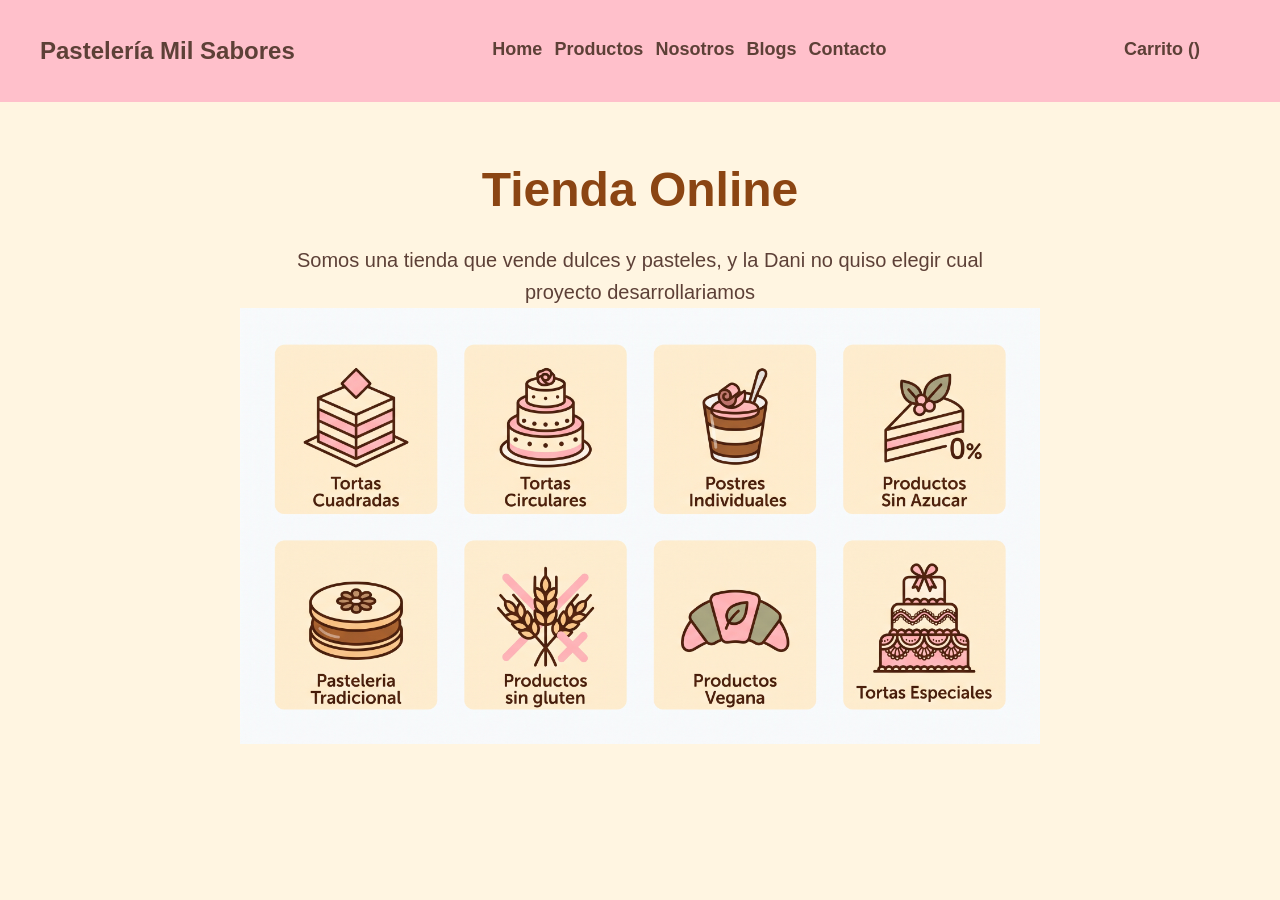
==== Pasteleria/index.html @ 24b3dc01 "Creacion de proyecto Carga de pasteleria index y css" ====
<!DOCTYPE html>
<html lang="en">
<head>
    <meta charset="UTF-8">
    <meta name="viewport" content="width=device-width, initial-scale=1.0">
    <title>Pasteleria Mil Sabores</title>
<link rel="stylesheet" href="./pasteleria.css">
</head>
<body>
    <header id="header">
        <h2> Pastelería Mil Sabores</h1>
        <nav id="navbar">  
            <div class="links">
                <a href="">Home</a>
                <a href="">Productos</a>
                <a href="">Nosotros</a>
                <a href="">Blogs</a>
                <a href="">Contacto</a>
            </div> 
                
        </nav>
        <nav id="navbar">
            <div class="links">
                <a href="">Carrito ()</a>
            </div>  
        </nav>
        
    </header>
    <main>
        <section id="hero">
            <div class="hero">
               <h1>Tienda Online</h1> 
               <p >Somos una tienda que vende dulces y pasteles, y la Dani no quiso elegir cual proyecto desarrollariamos</p>
               <img src="./images/categorias_tortas.jpg" alt="Imagen hecha con mucho amor y cariño">
            </div>
            
        </section>
        
    </main>
    
</body>
</html>
---- Pasteleria/pasteleria.css ----
/* =========================================
   PALETA DE COLORES - PASTELERÍA
   ========================================= */

:root {
    --crema: #FFF5E1;
    --rosa: #FFC0CB;
    --chocolate: #8B4513;
    --marron-oscuro: #5D4037;
    --gris-claro: #B0BEC5;
    --blanco: #FFFFFF;
}

/* ESTILOS GENERALES */
* {
    margin: 0;
    padding: 0;
    box-sizing: border-box;
}

body {
    background-color: var(--crema);
    color: var(--marron-oscuro);
    font-family: Arial, sans-serif;
    line-height: 1.6;
}

/* HEADER */
#header {
    display: flex;
    justify-content: space-between;
    align-items: center;
    padding: 20px 40px;
    background-color: var(--rosa);
    color: var(--marron-oscuro);
}
 
#header h1 {
    color: var(--chocolate);
    font-size: 32px;
}

#header .contact {
    display: flex;
    align-items: center;
    gap: 15px;
}

/* NAVBAR */
#navbar {
    display: flex;
    justify-content: space-between;
    align-items: center;
    padding: 15px 40px;
    background-color: transparent;
    border-bottom: 3px solid var(--rosa);
}

#navbar .logo h4 {
    color: var(--chocolate);
    font-size: 24px;
}

#navbar .links {
    display: flex;
    align-items: center;
    gap: 12px;
}

#navbar .links a {
    color: var(--marron-oscuro);
    text-decoration: none;
    font-size: 18px;
    font-weight: bold;
    transition: 0.3s;
}

#navbar .links a:hover {
    color: var(--chocolate);
}

/* HERO */
.hero {
    min-height: 450px;
    display: flex;
    flex-direction: column;
    justify-content: space-between;
    align-items: center;
    text-align: center;
    padding: 50px 20px;
    background-color: var(--crema);
}

.hero h1 {
    color: var(--chocolate);
    font-size: 48px;
    margin-bottom: 15px;
}

.hero p {
    color: var(--marron-oscuro);
    font-size: 20px;
    max-width: 700px;
}

.hero img{
    width: 800px;
   
    height: auto;

}
        
/* BOTONES */
.btn {
    display: inline-block;
    margin-top: 20px;
    padding: 12px 25px;
    background-color: var(--chocolate);
    color: var(--blanco);
    border: none;
    border-radius: 25px;
    text-decoration: none;
    font-size: 16px;
    font-weight: bold;
    cursor: pointer;
    transition: 0.3s;
}



.btn:hover {
    background-color: var(--rosa);
    color: var(--marron-oscuro);
}

/* PRODUCTOS */
.productos {
    padding: 60px 40px;
    text-align: center;
}

.productos h2 {
    color: var(--chocolate);
    font-size: 36px;
    margin-bottom: 30px;
}

.productos-container {
    display: flex;
    justify-content: center;
    flex-wrap: wrap;
    gap: 30px;
}

/* TARJETAS */
.producto {
    width: 280px;
    background-color: var(--blanco);
    padding: 20px;
    border-radius: 15px;
    box-shadow: 0 4px 10px rgba(93, 64, 55, 0.15);
    transition: 0.3s;
}

.producto:hover {
    transform: translateY(-5px);
    box-shadow: 0 8px 18px rgba(93, 64, 55, 0.25);
}

.producto img {
    width: 100%;
    height: 200px;
    object-fit: cover;
    border-radius: 10px;
}

.producto h3 {
    color: var(--chocolate);
    margin-top: 15px;
    margin-bottom: 10px;
}

.producto p {
    color: var(--marron-oscuro);
}

.producto .precio {
    display: block;
    margin-top: 15px;
    color: var(--chocolate);
    font-size: 20px;
    font-weight: bold;
}

/* NOSOTROS */
.nosotros {
    padding: 60px 40px;
    background-color: var(--rosa);
    text-align: center;
}

.nosotros h2 {
    color: var(--chocolate);
    margin-bottom: 20px;
}

.nosotros p {
    max-width: 800px;
    margin: auto;
    color: var(--marron-oscuro);
}

/* CONTACTO */
.contacto {
    padding: 60px 20px;
    text-align: center;
}

.contacto h2 {
    color: var(--chocolate);
    margin-bottom: 30px;
}

.contacto form {
    max-width: 500px;
    margin: auto;
    display: flex;
    flex-direction: column;
    gap: 15px;
}

.contacto input,
.contacto textarea {
    width: 100%;
    padding: 12px;
    border: 1px solid var(--gris-claro);
    border-radius: 8px;
    font-size: 16px;
}

.contacto input:focus,
.contacto textarea:focus {
    outline: none;
    border-color: var(--rosa);
}

/* FOOTER */
footer {
    background-color: var(--chocolate);
    color: var(--crema);
    padding: 30px;
    text-align: center;
}

footer p {
    margin: 5px 0;
}

footer a {
    color: var(--rosa);
    text-decoration: none;
}

footer a:hover {
    text-decoration: underline;
}

.texto-secundario {
    color: var(--gris-claro);
}

/* RESPONSIVE */
@media (max-width: 768px) {
    #header {
        flex-direction: column;
        gap: 10px;
        text-align: center;
    }

    #navbar {
        flex-direction: column;
        gap: 15px;
    }

    #navbar .links {
        flex-direction: column;
        gap: 10px;
    }

    .hero h1 {
        font-size: 36px;
    }

    .productos-container {
        flex-direction: column;
        align-items: center;
    }
}
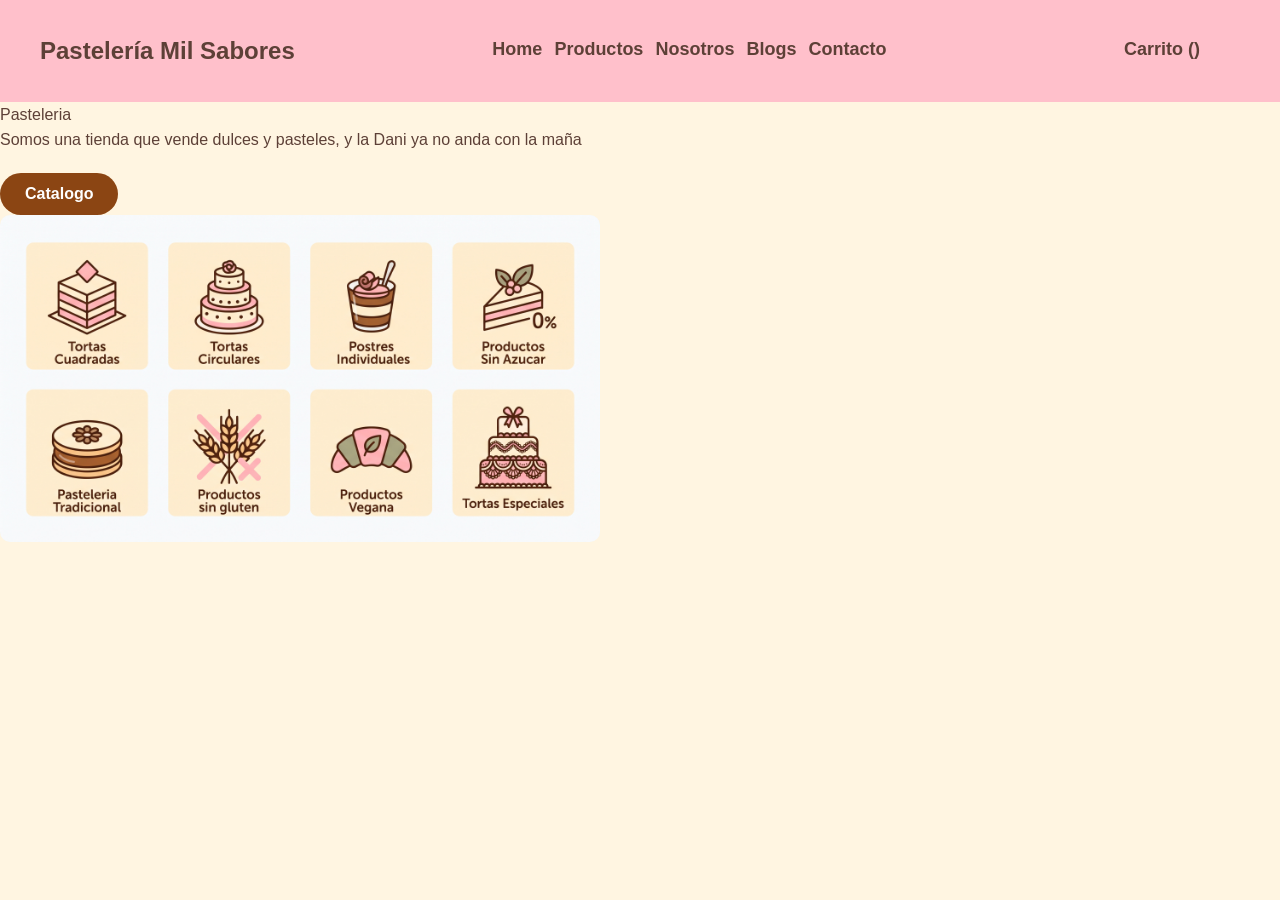
==== commit 815128cf: "adjunto imagenes, agrego nuevas pestañas" ====
--- a/Pasteleria/index.html
+++ b/Pasteleria/index.html
@@ -8,34 +8,45 @@
 </head>
 <body>
     <header id="header">
-        <h2> Pastelería Mil Sabores</h1>
+        <h2> Pastelería Mil Sabores</h2>
         <nav id="navbar">  
             <div class="links">
-                <a href="">Home</a>
-                <a href="">Productos</a>
-                <a href="">Nosotros</a>
-                <a href="">Blogs</a>
-                <a href="">Contacto</a>
+                <a href="index.html">Home</a>
+                <a href="productos.html">Productos</a>
+                <a href="nosotros.html">Nosotros</a>
+                <a href="blogs.html">Blogs</a>
+                <a href="contacto.html">Contacto</a>
             </div> 
                 
         </nav>
         <nav id="navbar">
             <div class="links">
-                <a href="">Carrito ()</a>
+                <a href="carrito.html">Carrito ()</a>
             </div>  
         </nav>
         
     </header>
     <main>
-        <section id="hero">
-            <div class="hero">
-               <h1>Tienda Online</h1> 
-               <p >Somos una tienda que vende dulces y pasteles, y la Dani no quiso elegir cual proyecto desarrollariamos</p>
-               <img src="./images/categorias_tortas.jpg" alt="Imagen hecha con mucho amor y cariño">
+        <section class="container" id="hero">
+            
+            <div class="info">
+
+                <span>Pasteleria</span>
+                <p>Somos una tienda que vende dulces y pasteles, y la Dani ya no anda con la maña</p>
+
+            <div class="action">
+
+             <button type="button" class="btn">Catalogo</button>
+
             </div>
+
             
-        </section>
-        
+
+            </div>
+            <img class="FotoMain" src="./images/categorias_tortas.jpg" alt="Foto Categorias">
+
+   </section>
+
     </main>
     
 </body>
--- a/Pasteleria/pasteleria.css
+++ b/Pasteleria/pasteleria.css
@@ -11,6 +11,7 @@
     --blanco: #FFFFFF;
 }
 
+
 /* ESTILOS GENERALES */
 * {
     margin: 0;
@@ -83,7 +84,7 @@
 .hero {
     min-height: 450px;
     display: flex;
-    flex-direction: column;
+    flex-direction: row;
     justify-content: space-between;
     align-items: center;
     text-align: center;
@@ -91,6 +92,8 @@
     background-color: var(--crema);
 }
 
+
+
 .hero h1 {
     color: var(--chocolate);
     font-size: 48px;
@@ -103,8 +106,18 @@
     max-width: 700px;
 }
 
+#hero img.FotoMain{
+    width: 50%;
+    max-width: 600px;
+    height: auto;
+    order: 2;
+    border-radius: 10px;
+    justify-content: right;
+}
+
 .hero img{
     width: 800px;
+    
    
     height: auto;
 
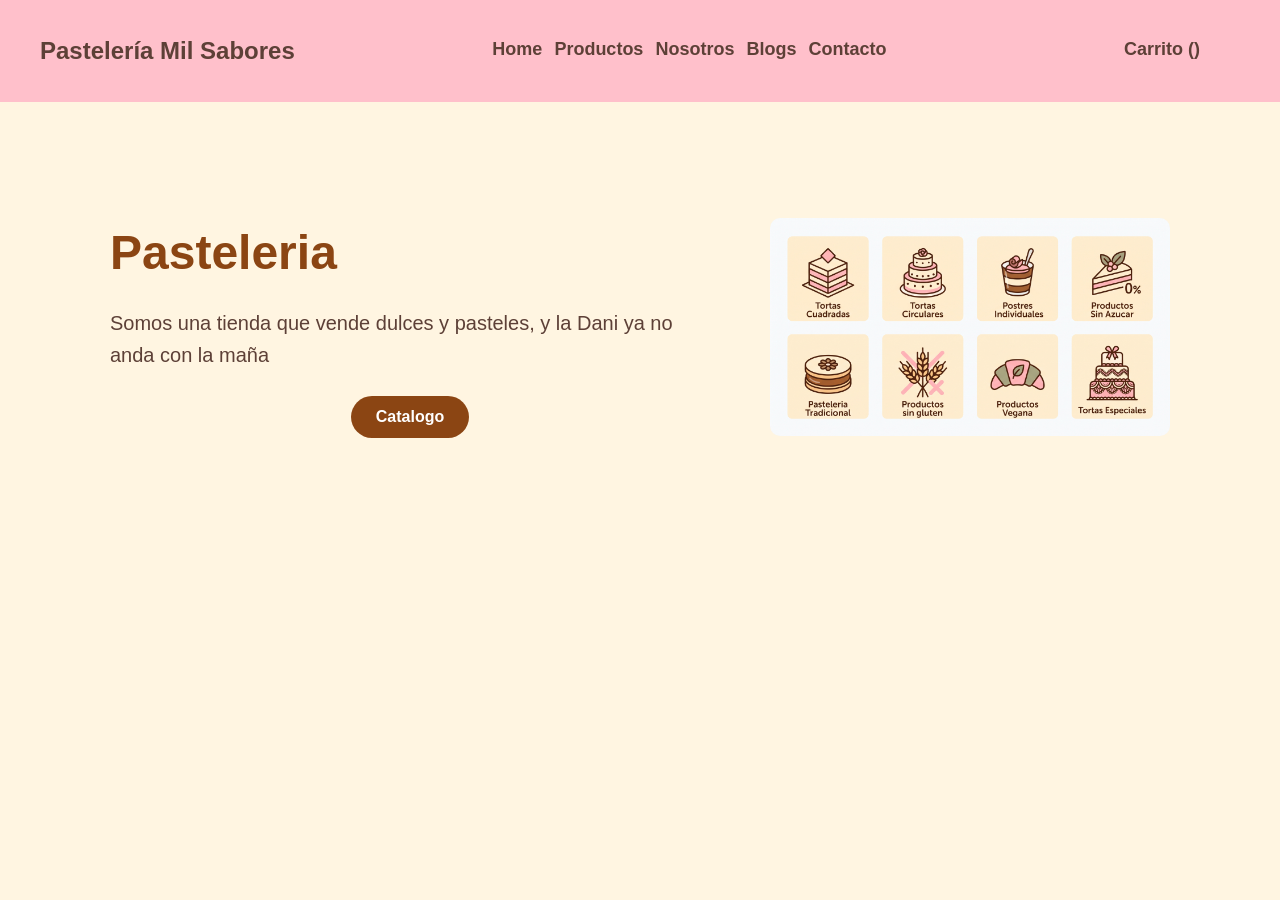
==== commit ceb50031: "Modificacion de Home y Nosotros" ====
--- a/Pasteleria/index.html
+++ b/Pasteleria/index.html
@@ -27,22 +27,17 @@
         
     </header>
     <main>
-        <section class="container" id="hero">
+        <section id="hero">
             
-            <div class="info">
+            <div class="hero-texto">
 
                 <span>Pasteleria</span>
                 <p>Somos una tienda que vende dulces y pasteles, y la Dani ya no anda con la maña</p>
 
-            <div class="action">
-
-             <button type="button" class="btn">Catalogo</button>
+            <button type="button" class="btn">Catalogo</button>
 
             </div>
 
-            
-
-            </div>
             <img class="FotoMain" src="./images/categorias_tortas.jpg" alt="Foto Categorias">
 
    </section>
--- a/Pasteleria/pasteleria.css
+++ b/Pasteleria/pasteleria.css
@@ -81,47 +81,72 @@
 }
 
 /* HERO */
-.hero {
+#hero {
+    width: 100%;
     min-height: 450px;
+
     display: flex;
     flex-direction: row;
-    justify-content: space-between;
-    align-items: center;
-    text-align: center;
-    padding: 50px 20px;
+
+    justify-content: center;
+    align-items: center;
+
+    gap: 60px;
+
+    padding: 50px 40px;
+
     background-color: var(--crema);
 }
 
 
-
-.hero h1 {
-    color: var(--chocolate);
-    font-size: 48px;
-    margin-bottom: 15px;
-}
-
-.hero p {
-    color: var(--marron-oscuro);
-    font-size: 20px;
-    max-width: 700px;
-}
-
-#hero img.FotoMain{
+/* TEXTO DEL HERO */
+
+.hero-texto {
     width: 50%;
     max-width: 600px;
+
+    text-align: left;
+}
+
+
+.hero-texto span {
+    display: block;
+
+    color: var(--chocolate);
+
+    font-size: 48px;
+    font-weight: bold;
+
+    margin-bottom: 15px;
+}
+
+
+.hero-texto p {
+    color: var(--marron-oscuro);
+
+    font-size: 20px;
+    line-height: 1.6;
+
+    margin-bottom: 25px;
+}
+.hero-texto .btn {
+    display: block;
+    margin: 25px auto 0 auto;
+}
+
+/* IMAGEN PRINCIPAL */
+
+.FotoMain {
+    width: 400px;
+    max-width: 40%;
+
     height: auto;
-    order: 2;
+
     border-radius: 10px;
-    justify-content: right;
-}
-
-.hero img{
-    width: 800px;
-    
-   
-    height: auto;
-
-}
+
+    flex-shrink: 0;
+}
+
         
 /* BOTONES */
 .btn {
@@ -205,25 +230,81 @@
     font-weight: bold;
 }
 
-/* NOSOTROS */
 .nosotros {
+    width: 100%;
     padding: 60px 40px;
-    background-color: var(--rosa);
-    text-align: center;
-}
-
-.nosotros h2 {
-    color: var(--chocolate);
+}
+
+.titulo-principal {
+    color: var(--chocolate);
+    font-size: 42px;
+    text-align: center;
+    margin-bottom: 50px;
+}
+
+.info {
+    width: 100%;
+    max-width: 1200px;
+    margin: 0 auto;
+}
+
+.nosotros-contenido {
+    width: 100%;
+
+    display: flex;
+    flex-direction: row;
+    justify-content: space-between;
+    align-items: center;
+
+    gap: 40px;
+
+    margin-bottom: 50px;
+}
+
+.nosotros-texto {
+    flex: 1;
+    text-align: left;
+}
+
+.nosotros-texto h2 {
+    color: var(--chocolate);
+    font-size: 30px;
     margin-bottom: 20px;
 }
 
-.nosotros p {
-    max-width: 800px;
-    margin: auto;
-    color: var(--marron-oscuro);
-}
-
-/* CONTACTO */
+.nosotros-texto h3 {
+    color: var(--chocolate);
+    font-size: 24px;
+    margin-bottom: 15px;
+}
+
+.nosotros-texto p {
+    color: var(--marron-oscuro);
+    font-size: 18px;
+    line-height: 1.6;
+
+    max-width: 700px;
+}
+
+.FotoNosotros {
+    width: 300px;
+    max-width: 35%;
+    height: auto;
+
+    border-radius: 10px;
+    flex-shrink: 0;
+}
+
+.titulo-seccion {
+    color: var(--chocolate);
+    font-size: 32px;
+    text-align: center;
+
+    margin-top: 60px;
+    margin-bottom: 40px;
+}
+
+
 .contacto {
     padding: 60px 20px;
     text-align: center;
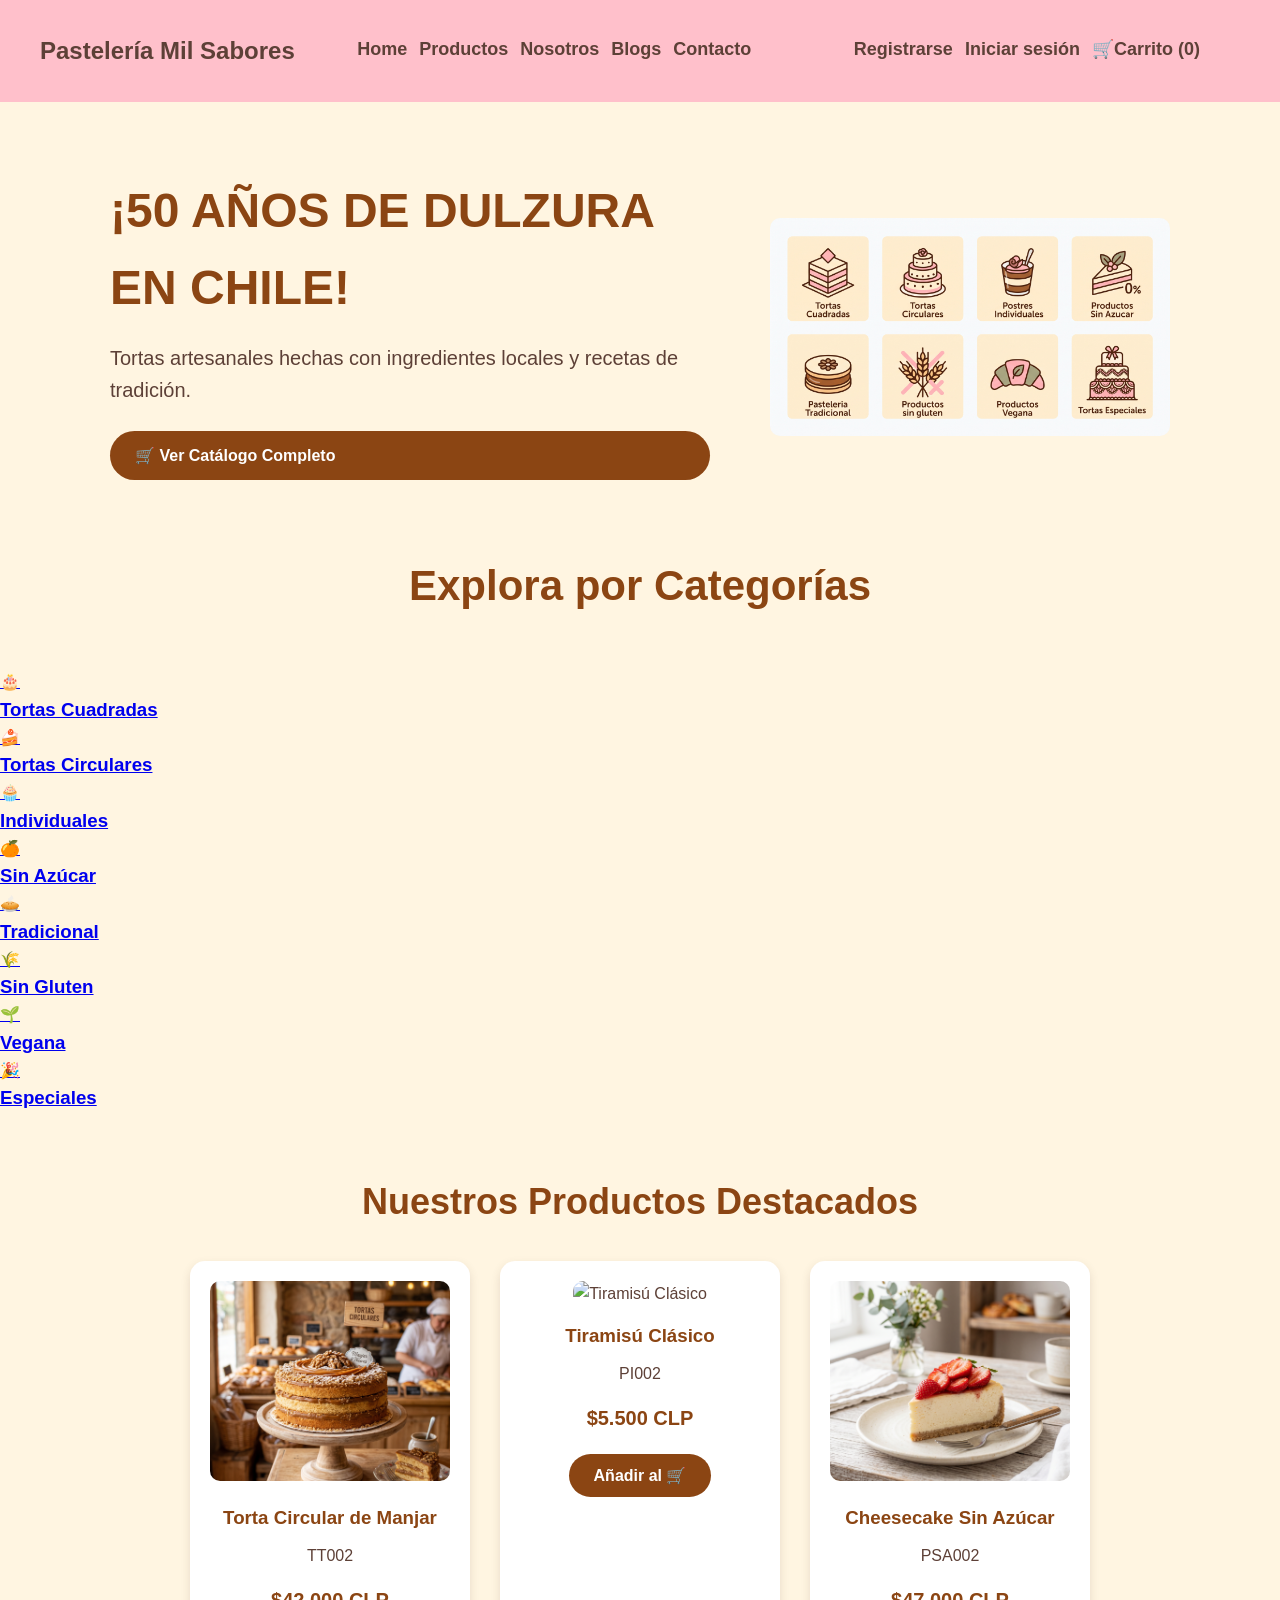
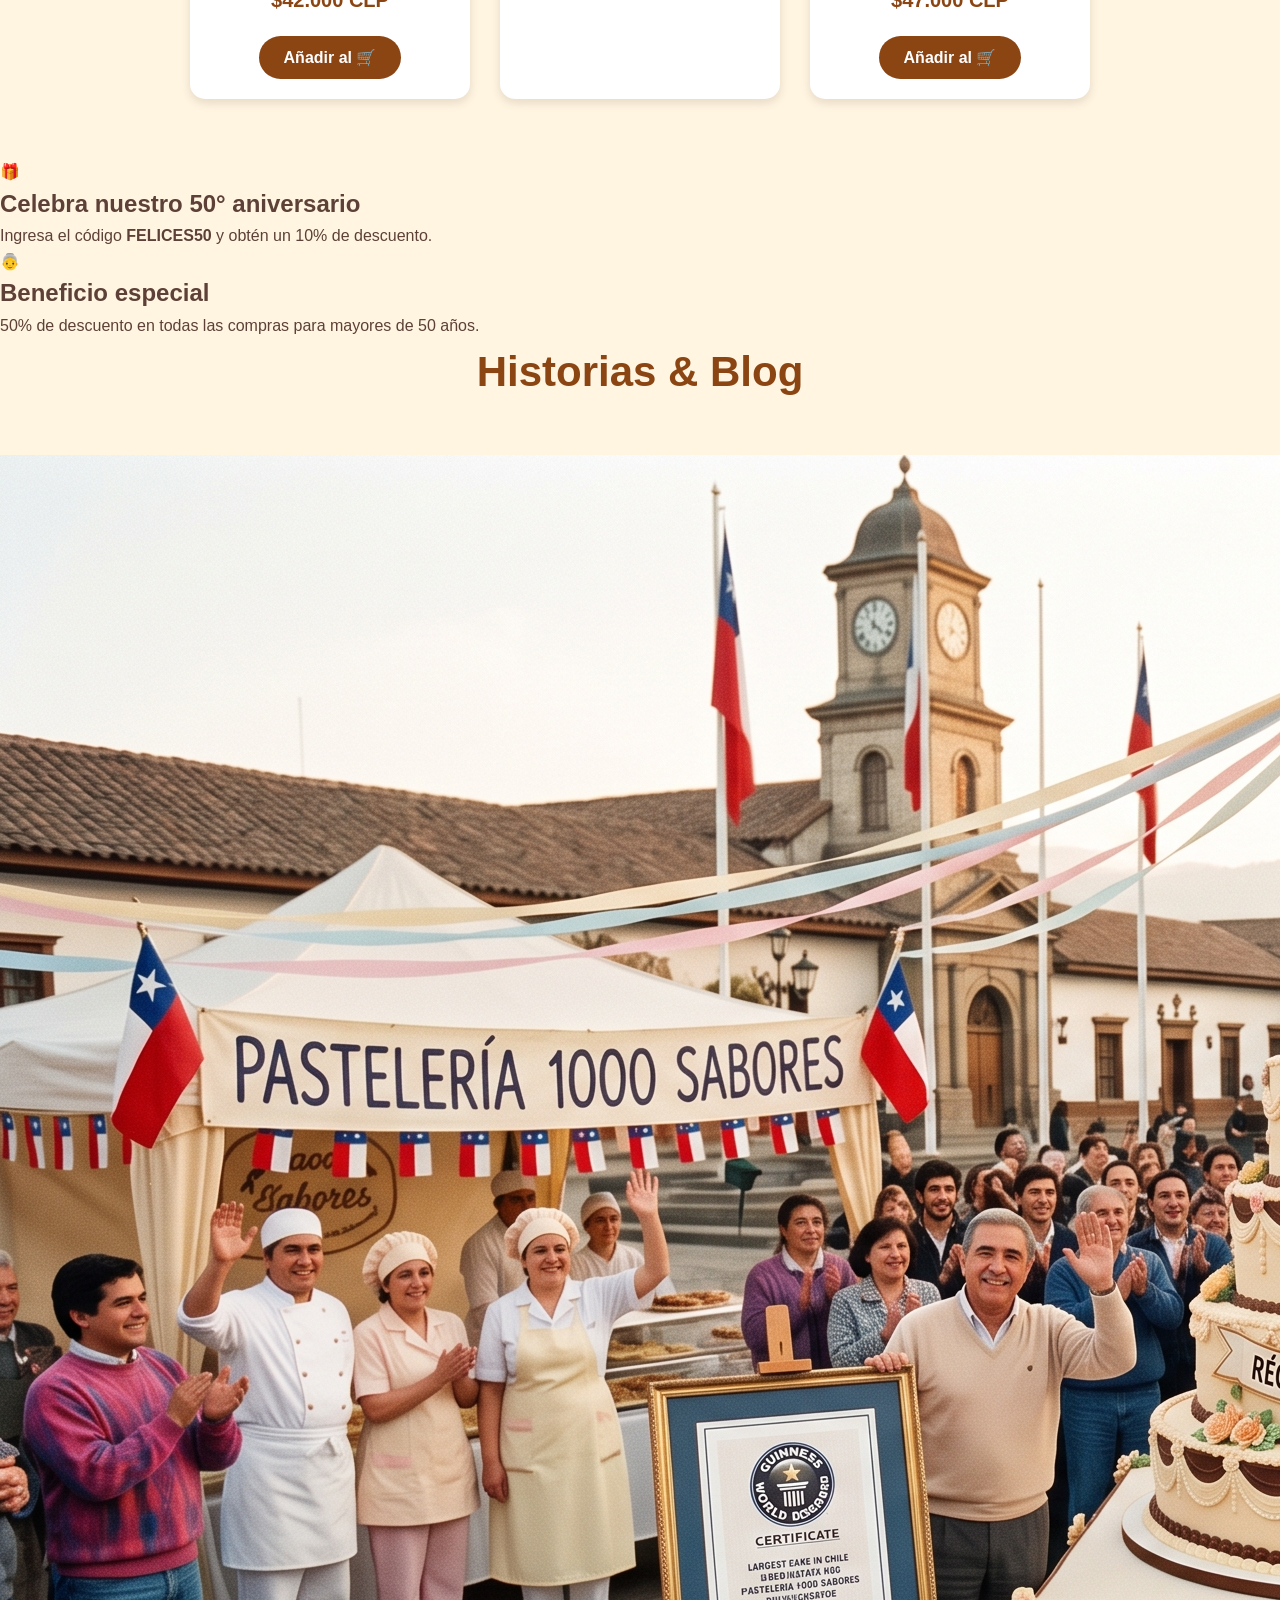
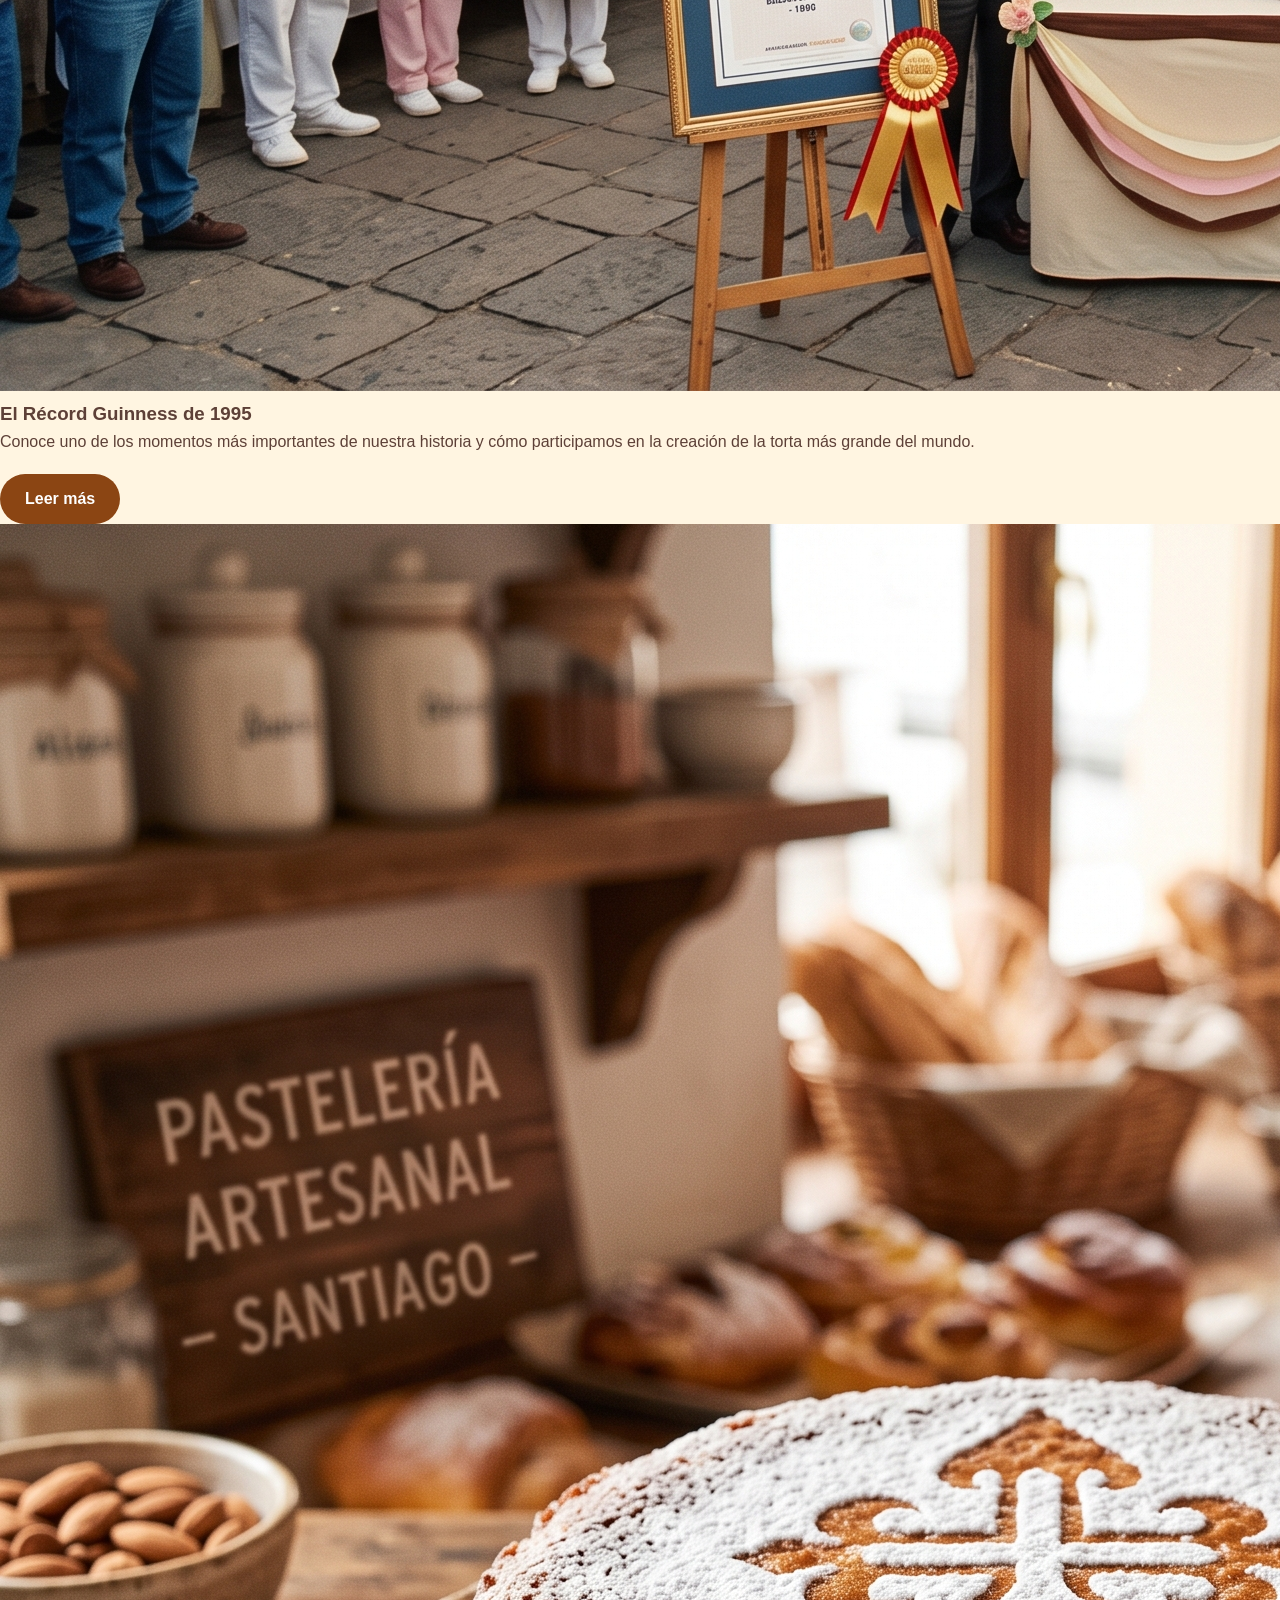
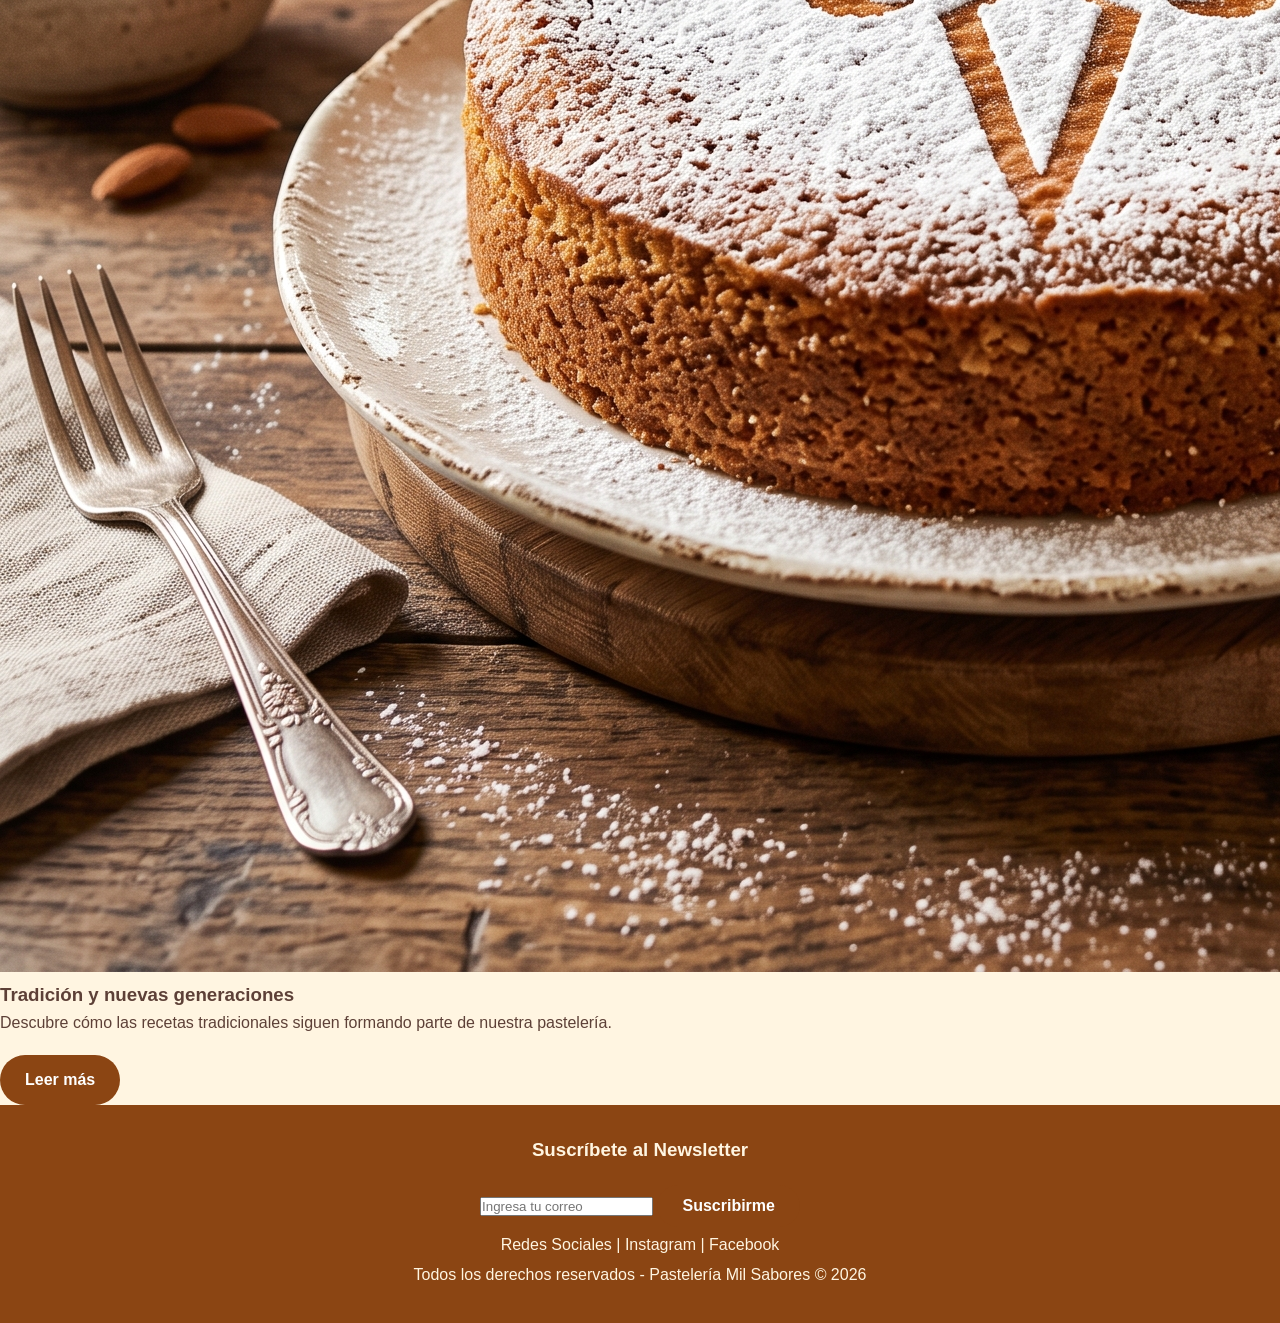
==== commit 6bacf49b: "creacion de pagina login y registro, actualizacion de index y pagina nosotros, creacion de usuario.j" ====
--- a/Pasteleria/index.html
+++ b/Pasteleria/index.html
@@ -1,48 +1,496 @@
-<!DOCTYPE html>
-<html lang="en">
-<head>
-    <meta charset="UTF-8">
-    <meta name="viewport" content="width=device-width, initial-scale=1.0">
-    <title>Pasteleria Mil Sabores</title>
-<link rel="stylesheet" href="./pasteleria.css">
-</head>
-<body>
-    <header id="header">
-        <h2> Pastelería Mil Sabores</h2>
-        <nav id="navbar">  
-            <div class="links">
-                <a href="index.html">Home</a>
-                <a href="productos.html">Productos</a>
-                <a href="nosotros.html">Nosotros</a>
-                <a href="blogs.html">Blogs</a>
-                <a href="contacto.html">Contacto</a>
-            </div> 
-                
-        </nav>
-        <nav id="navbar">
-            <div class="links">
-                <a href="carrito.html">Carrito ()</a>
-            </div>  
-        </nav>
-        
-    </header>
-    <main>
-        <section id="hero">
-            
-            <div class="hero-texto">
-
-                <span>Pasteleria</span>
-                <p>Somos una tienda que vende dulces y pasteles, y la Dani ya no anda con la maña</p>
-
-            <button type="button" class="btn">Catalogo</button>
-
-            </div>
-
-            <img class="FotoMain" src="./images/categorias_tortas.jpg" alt="Foto Categorias">
-
-   </section>
-
-    </main>
-    
-</body>
+<!DOCTYPE html>
+<html lang="es">
+<head>
+    <meta charset="UTF-8">
+    <meta name="viewport" content="width=device-width, initial-scale=1.0">
+    <title>Pasteleria Mil Sabores</title>
+<link rel="stylesheet" href="./pasteleria.css">
+</head>
+<body>
+    
+
+    <!-- =========================================
+         HEADER
+         ========================================= -->
+
+     <header id="header">
+        <h2> Pastelería Mil Sabores</h2>
+        <nav id="navbar">  
+            <div class="links">
+                <a href="index.html">Home</a>
+                <a href="productos.html">Productos</a>
+                <a href="nosotros.html">Nosotros</a>
+                <a href="blogs.html">Blogs</a>
+                <a href="contacto.html">Contacto</a>
+                <a href="admin.html" id="nav-admin" style="display:none;">Admin</a>
+            </div> 
+                
+        </nav>
+        <nav id="navbar">
+            <div class="links">
+                <span id="saludo-usuario" class="saludo-usuario" style="display:none;"></span>
+                <a href="registro.html" id="nav-registro">Registrarse</a>
+                <a href="login.html" id="nav-sesion">Iniciar sesión</a>
+                <a href="carrito.html">
+                    🛒Carrito (<span id="cantidad-carrito">0</span>)
+                </a>
+            </div>  
+        </nav>
+        
+    </header>
+
+
+    <!-- =========================================
+         MAIN
+         ========================================= -->
+
+    <main>
+
+
+        <!-- =====================================
+             HERO
+             ===================================== -->
+
+        <section id="hero">
+
+            <div class="hero-texto">
+
+                <span>
+                    ¡50 AÑOS DE DULZURA EN CHILE!
+                </span>
+
+                <p>
+                    Tortas artesanales hechas con
+                    ingredientes locales y recetas
+                    de tradición.
+                </p>
+
+                <a
+                    href="productos.html"
+                    class="btn"
+                >
+                    🛒 Ver Catálogo Completo
+                </a>
+
+            </div>
+
+
+            <img
+                class="FotoMain"
+                src="./images/categorias_tortas.jpg"
+                alt="Torta artesanal Pastelería Mil Sabores"
+            >
+
+        </section>
+
+
+        <!-- =====================================
+             CATEGORÍAS
+             ===================================== -->
+
+        <section class="categorias">
+
+            <h2 class="titulo-principal">
+                Explora por Categorías
+            </h2>
+
+
+            <div class="categorias-container">
+
+                <a href="productos.html#tortas-cuadradas"
+                   class="categoria">
+
+                    <span>🎂</span>
+
+                    <h3>
+                        Tortas Cuadradas
+                    </h3>
+
+                </a>
+
+
+                <a href="productos.html#tortas-circulares"
+                   class="categoria">
+
+                    <span>🍰</span>
+
+                    <h3>
+                        Tortas Circulares
+                    </h3>
+
+                </a>
+
+
+                <a href="productos.html#individuales"
+                   class="categoria">
+
+                    <span>🧁</span>
+
+                    <h3>
+                        Individuales
+                    </h3>
+
+                </a>
+
+
+                <a href="productos.html#sin-azucar"
+                   class="categoria">
+
+                    <span>🍊</span>
+
+                    <h3>
+                        Sin Azúcar
+                    </h3>
+
+                </a>
+
+
+                <a href="productos.html#tradicional"
+                   class="categoria">
+
+                    <span>🥧</span>
+
+                    <h3>
+                        Tradicional
+                    </h3>
+
+                </a>
+
+
+                <a href="productos.html#sin-gluten"
+                   class="categoria">
+
+                    <span>🌾</span>
+
+                    <h3>
+                        Sin Gluten
+                    </h3>
+
+                </a>
+
+
+                <a href="productos.html#vegana"
+                   class="categoria">
+
+                    <span>🌱</span>
+
+                    <h3>
+                        Vegana
+                    </h3>
+
+                </a>
+
+
+                <a href="productos.html#especiales"
+                   class="categoria">
+
+                    <span>🎉</span>
+
+                    <h3>
+                        Especiales
+                    </h3>
+
+                </a>
+
+            </div>
+
+        </section>
+
+
+        <!-- =====================================
+             PRODUCTOS DESTACADOS
+             ===================================== -->
+
+        <section class="productos destacados">
+
+            <h2 class="titulo-principal">
+                Nuestros Productos Destacados
+            </h2>
+
+
+            <div class="productos-container">
+
+
+                <!-- TORTA MANJAR -->
+
+                <div class="producto">
+
+                    <img
+                        src="./images/Torta_Circular_manjar.jpg"
+                        alt="Torta Circular de Manjar"
+                    >
+
+                    <h3>
+                        Torta Circular de Manjar
+                    </h3>
+
+                    <span class="codigo">
+                        TT002
+                    </span>
+
+                    <span class="precio">
+                        $42.000 CLP
+                    </span>
+
+                    <button class="btn btn-agregar">
+                        Añadir al 🛒
+                    </button>
+
+                </div>
+
+
+                <!-- TIRAMISÚ -->
+
+                <div class="producto">
+
+                    <img
+                        src="./images/Tiramisú_Clásico.jpg"
+                        alt="Tiramisú Clásico"
+                    >
+
+                    <h3>
+                        Tiramisú Clásico
+                    </h3>
+
+                    <span class="codigo">
+                        PI002
+                    </span>
+
+                    <span class="precio">
+                        $5.500 CLP
+                    </span>
+
+                    <button class="btn btn-agregar">
+                        Añadir al 🛒
+                    </button>
+
+                </div>
+
+
+                <!-- CHEESECAKE -->
+
+                <div class="producto">
+
+                    <img
+                        src="./images/Cheesecake_SinAzúcar.jpg"
+                        alt="Cheesecake Sin Azúcar"
+                    >
+
+                    <h3>
+                        Cheesecake Sin Azúcar
+                    </h3>
+
+                    <span class="codigo">
+                        PSA002
+                    </span>
+
+                    <span class="precio">
+                        $47.000 CLP
+                    </span>
+
+                    <button class="btn btn-agregar">
+                        Añadir al 🛒
+                    </button>
+
+                </div>
+
+            </div>
+
+        </section>
+
+
+        <!-- =====================================
+             PROMOCIONES
+             ===================================== -->
+
+        <section class="promociones">
+
+            <div class="promocion">
+
+                <span class="promocion-icono">
+                    🎁
+                </span>
+
+                <div>
+
+                    <h2>
+                        Celebra nuestro 50° aniversario
+                    </h2>
+
+                    <p>
+                        Ingresa el código
+                        <strong>FELICES50</strong>
+                        y obtén un 10% de descuento.
+                    </p>
+
+                </div>
+
+            </div>
+
+
+            <div class="promocion">
+
+                <span class="promocion-icono">
+                    👵
+                </span>
+
+                <div>
+
+                    <h2>
+                        Beneficio especial
+                    </h2>
+
+                    <p>
+                        50% de descuento en todas las
+                        compras para mayores de 50 años.
+                    </p>
+
+                </div>
+
+            </div>
+
+        </section>
+
+
+        <!-- =====================================
+             BLOG
+             ===================================== -->
+
+        <section class="blog-inicio">
+
+            <h2 class="titulo-principal">
+                Historias & Blog
+            </h2>
+
+
+            <div class="blog-container">
+
+
+                <article class="blog-card">
+
+                    <img
+                        src="./images/historia.jpg"
+                        alt="Historia Pastelería Mil Sabores"
+                    >
+
+                    <div class="blog-texto">
+
+                        <h3>
+                            El Récord Guinness de 1995
+                        </h3>
+
+                        <p>
+                            Conoce uno de los momentos
+                            más importantes de nuestra
+                            historia y cómo participamos
+                            en la creación de la torta
+                            más grande del mundo.
+                        </p>
+
+                        <a
+                            href="blogs.html"
+                            class="btn"
+                        >
+                            Leer más
+                        </a>
+
+                    </div>
+
+                </article>
+
+
+                <article class="blog-card">
+
+                    <img
+                        src="./images/Tarta_Santiago.jpg"
+                        alt="Recetas tradicionales"
+                    >
+
+                    <div class="blog-texto">
+
+                        <h3>
+                            Tradición y nuevas generaciones
+                        </h3>
+
+                        <p>
+                            Descubre cómo las recetas
+                            tradicionales siguen formando
+                            parte de nuestra pastelería.
+                        </p>
+
+                        <a
+                            href="blogs.html"
+                            class="btn"
+                        >
+                            Leer más
+                        </a>
+
+                    </div>
+
+                </article>
+
+            </div>
+
+        </section>
+
+    </main>
+
+
+    <!-- =========================================
+         FOOTER
+         ========================================= -->
+
+    <footer>
+
+        <div class="newsletter">
+
+            <h3>
+                Suscríbete al Newsletter
+            </h3>
+
+            <form>
+
+                <input
+                    type="email"
+                    placeholder="Ingresa tu correo"
+                    required
+                >
+
+                <button
+                    type="submit"
+                    class="btn"
+                >
+                    Suscribirme
+                </button>
+
+            </form>
+
+        </div>
+
+
+        <div class="footer-info">
+
+            <p>
+                Redes Sociales
+                |
+                Instagram
+                |
+                Facebook
+            </p>
+
+            <p>
+                Todos los derechos reservados -
+                Pastelería Mil Sabores © 2026
+            </p>
+
+        </div>
+
+    </footer>
+
+    <script src="./carrito.js"></script>
+
+
+    <script src="./validaciones.js"></script>
+    <script src="./usuarios.js"></script>
+</body>
 </html>
